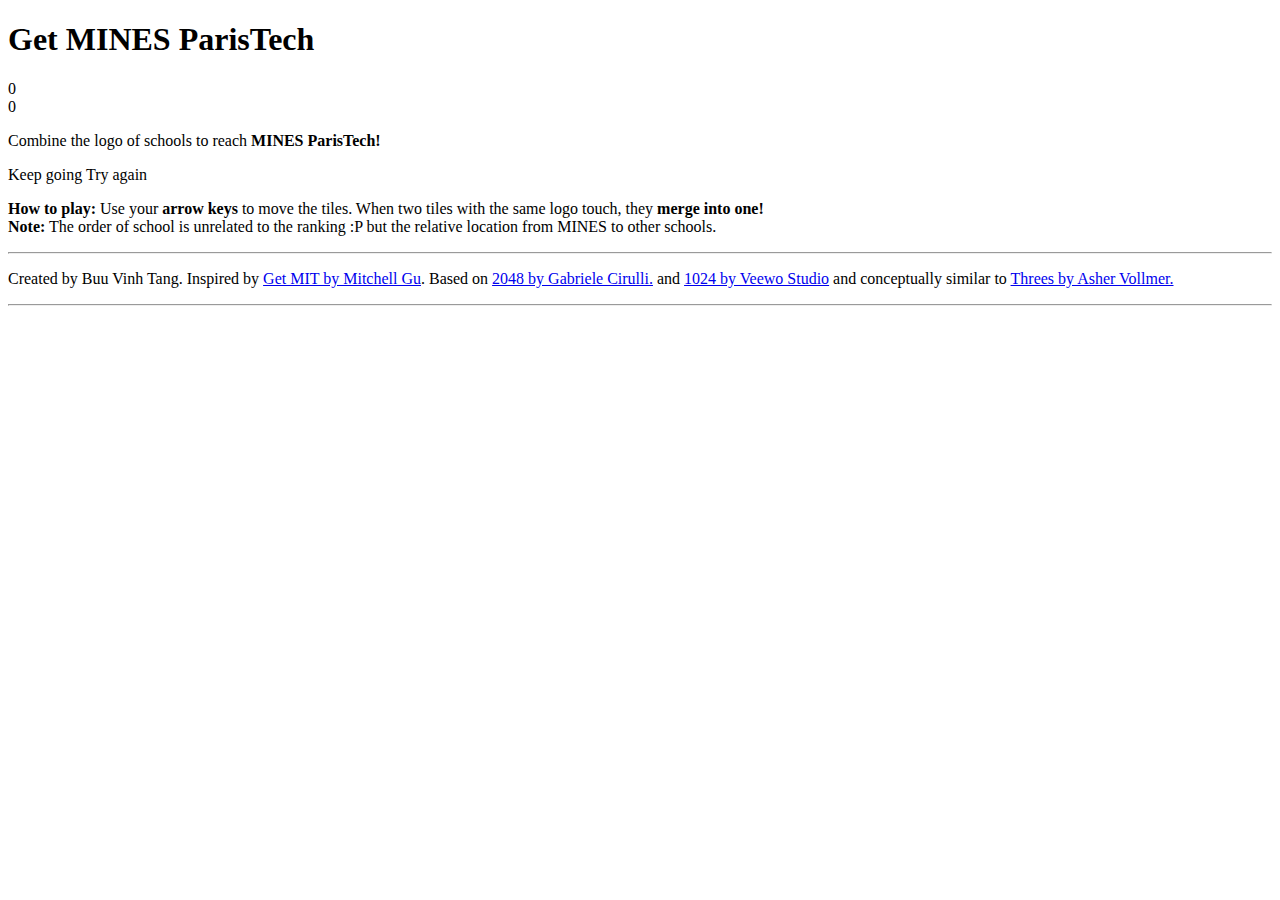
==== GetMINES/main.html @ 09ee4a22 "Update main.html" ====
<!DOCTYPE html>
<html>
<head>
  <meta charset="utf-8">
  <title>GetMINES!</title>

  <link href="style/main.css" rel="stylesheet" type="text/css">
  <link rel="shortcut icon" href="favicon.ico">
  <link rel="apple-touch-icon" href="meta/apple-touch-icon.png">
  <meta name="apple-mobile-web-app-capable" content="yes">

  <meta name="HandheldFriendly" content="True">
  <meta name="MobileOptimized" content="320">
  <meta name="viewport" content="width=device-width, target-densitydpi=160dpi, initial-scale=1.0, maximum-scale=1, user-scalable=no, minimal-ui">
</head>
<body>
  <div class="container">
    <div class="heading">
      <h1 class="title">Get MINES ParisTech</h1>
      <div class="scores-container">
        <div class="score-container">0</div>
        <div class="best-container">0</div>
      </div>
    </div>
    <p class="game-intro">Combine the logo of schools to reach <strong>MINES ParisTech!</strong></span></p>

    <div class="game-container">
      <div class="game-message">
        <p></p>
        <div class="lower">
	        <a class="keep-playing-button">Keep going</a>
          <a class="retry-button">Try again</a>
        </div>
      </div>

      <div class="grid-container">
        <div class="grid-row">
          <div class="grid-cell"></div>
          <div class="grid-cell"></div>
          <div class="grid-cell"></div>
          <div class="grid-cell"></div>
        </div>
        <div class="grid-row">
          <div class="grid-cell"></div>
          <div class="grid-cell"></div>
          <div class="grid-cell"></div>
          <div class="grid-cell"></div>
        </div>
        <div class="grid-row">
          <div class="grid-cell"></div>
          <div class="grid-cell"></div>
          <div class="grid-cell"></div>
          <div class="grid-cell"></div>
        </div>
        <div class="grid-row">
          <div class="grid-cell"></div>
          <div class="grid-cell"></div>
          <div class="grid-cell"></div>
          <div class="grid-cell"></div>
        </div>
      </div>

      <div class="tile-container">

      </div>
    </div>

    <p class="game-explanation">
      <strong class="important">How to play:</strong> Use your <strong>arrow keys</strong> to move the tiles. When two tiles with the same logo touch, they <strong>merge into one!</strong>
      <br><strong class="important">Note:</strong> The order of school is unrelated to the ranking :P but the relative location from MINES to other schools.
    </p>
    <hr>
    <p>
    Created by Buu Vinh Tang. Inspired by <a href="http://mitchellgu.github.io/GetMIT/">Get MIT by Mitchell Gu</a>. Based on <a href="http://gabrielecirulli.com" target="_blank">2048 by Gabriele Cirulli.</a> and <a href="https://itunes.apple.com/us/app/1024!/id823499224" target="_blank">1024 by Veewo Studio</a> and conceptually similar to <a href="http://asherv.com/threes/" target="_blank">Threes by Asher Vollmer.</a>
    </p>
    <hr>
  </div>

  <script src="js/animframe_polyfill.js"></script>
  <script src="js/keyboard_input_manager.js"></script>
  <script src="js/html_actuator.js"></script>
  <script src="js/grid.js"></script>
  <script src="js/tile.js"></script>
  <script src="js/local_score_manager.js"></script>
  <script src="js/game_manager.js"></script>
  <script src="js/application.js"></script>
</body>
</html>
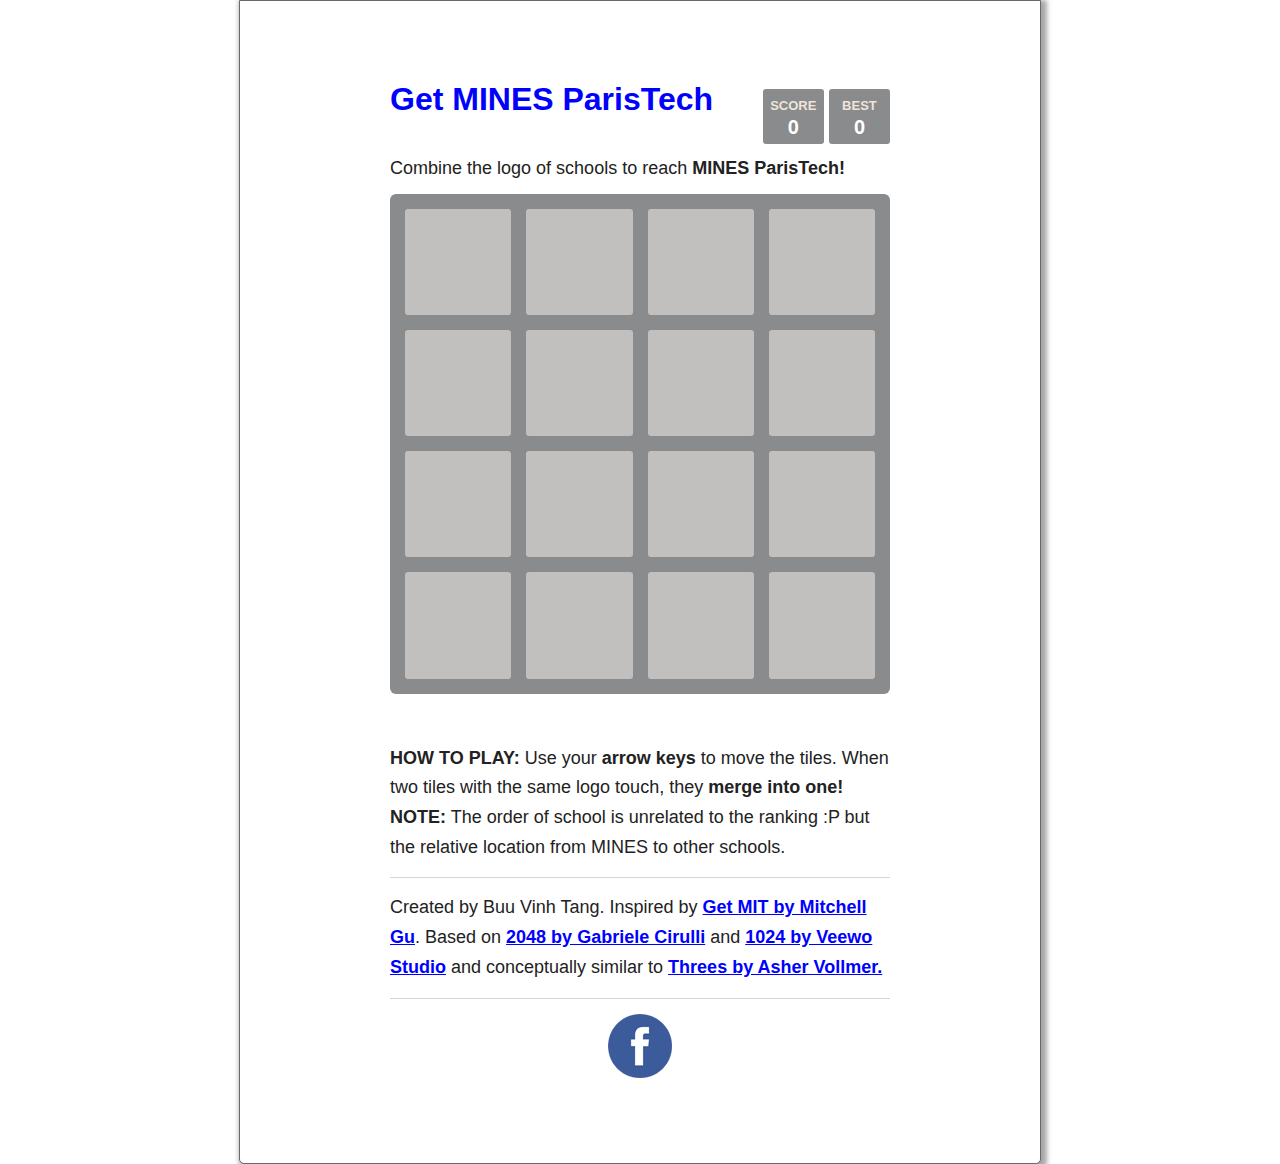
==== commit b82fa281: "fb button" ====
--- a/GetMINES/main.html
+++ b/GetMINES/main.html
@@ -71,10 +71,15 @@
     </p>
     <hr>
     <p>
-    Created by Buu Vinh Tang. Inspired by <a href="http://mitchellgu.github.io/GetMIT/">Get MIT by Mitchell Gu</a>. Based on <a href="http://gabrielecirulli.com" target="_blank">2048 by Gabriele Cirulli.</a> and <a href="https://itunes.apple.com/us/app/1024!/id823499224" target="_blank">1024 by Veewo Studio</a> and conceptually similar to <a href="http://asherv.com/threes/" target="_blank">Threes by Asher Vollmer.</a>
+    Created by Buu Vinh Tang. Inspired by <a href="http://mitchellgu.github.io/GetMIT/">Get MIT by Mitchell Gu</a>. Based on <a href="http://gabrielecirulli.github.io/2048/">2048 by Gabriele Cirulli</a> and <a href="https://itunes.apple.com/us/app/1024!/id823499224" target="_blank">1024 by Veewo Studio</a> and conceptually similar to <a href="http://asherv.com/threes/" target="_blank">Threes by Asher Vollmer.</a>
     </p>
     <hr>
+	<div id="share-buttons">
+	<!-- Facebook -->
+	<center><a href="http://www.facebook.com/sharer.php?u=http://buuvinhtang.github.io/GetMINES/main.html" target="_blank"><img src="img/facebook.png" alt="Facebook" /></a></center>
+	</div>
   </div>
+  
 
   <script src="js/animframe_polyfill.js"></script>
   <script src="js/keyboard_input_manager.js"></script>
--- a/GetMINES/style/main.css
+++ b/GetMINES/style/main.css
@@ -0,0 +1,699 @@
+@import url(fonts/clear-sans.css);
+html, body {
+  margin: 0;
+  padding: 0;
+  background: url(http://www.mines-paristech.fr/Donnees/data15/1525-Mines-ParisTech-Panorama.jpg);
+  background-attachment: fixed;
+  -webkit-background-size: cover;
+  -moz-background-size: cover;
+  -o-background-size: cover;
+  background-size: cover;
+  color: black;
+  color: #222;
+  font-family: "Clear Sans", "Helvetica Neue", Arial, sans-serif;
+  font-size: 18px; }
+
+.heading:after {
+  content: "";
+  display: block;
+  clear: both; }
+
+h1.title {
+  font-size: 32px;
+  font-weight: bold;
+  color: #0000FF;
+  margin: 0;
+  display: block;
+  float: left; }
+
+@-webkit-keyframes move-up {
+  0% {
+    top: 25px;
+    opacity: 1; }
+
+  100% {
+    top: -50px;
+    opacity: 0; } }
+
+@-moz-keyframes move-up {
+  0% {
+    top: 25px;
+    opacity: 1; }
+
+  100% {
+    top: -50px;
+    opacity: 0; } }
+
+@keyframes move-up {
+  0% {
+    top: 25px;
+    opacity: 1; }
+
+  100% {
+    top: -50px;
+    opacity: 0; } }
+
+.scores-container {
+  float: right;
+  text-align: right; }
+
+.score-container, .best-container {
+  position: relative;
+  display: inline-block;
+  background: #8A8B8C;
+  padding: 15px 25px;
+  font-size: 20px;
+  height: 25px;
+  line-height: 47px;
+  font-weight: bold;
+  border-radius: 3px;
+  color: white;
+  margin-top: 8px;
+  text-align: center; }
+  .score-container:after, .best-container:after {
+    position: absolute;
+    width: 100%;
+    top: 10px;
+    left: 0;
+    text-transform: uppercase;
+    font-size: 13px;
+    line-height: 13px;
+    text-align: center;
+    color: #eee4da; }
+  .score-container .score-addition, .best-container .score-addition {
+    position: absolute;
+    right: 30px;
+    color: red;
+    font-size: 25px;
+    line-height: 25px;
+    font-weight: bold;
+    color: rgba(119, 110, 101, 0.9);
+    z-index: 100;
+    -webkit-animation: move-up 600ms ease-in;
+    -moz-animation: move-up 600ms ease-in;
+    animation: move-up 600ms ease-in;
+    -webkit-animation-fill-mode: both;
+    -moz-animation-fill-mode: both;
+    animation-fill-mode: both; }
+
+.score-container:after {
+  content: "Score"; }
+
+.best-container:after {
+  content: "Best"; }
+
+p {
+  margin-top: 0;
+  margin-bottom: 10px;
+  line-height: 1.65; }
+
+a {
+  color: #0000FF;
+  font-weight: bold;
+  text-decoration: underline;
+  cursor: pointer; }
+
+strong.important {
+  text-transform: uppercase; }
+
+hr {
+  border: none;
+  border-bottom: 1px solid #d8d4d0;
+  margin: 15px 0; }
+
+.container {
+  padding: 80px 150px;
+  background: #fff;
+  border: 1px solid #696968;
+  border-radius: 0px 0px 5px 5px;
+  -moz-border-radius: 0px 0px 5px 5px;
+  -webkit-box-shadow: 3px 3px 5px 3px rgba(0, 0, 0, 0.35);
+  box-shadow: 3px 3px 5px 3px rgba(0, 0, 0, 0.35);
+  width: 90%;
+  margin: 0 auto;
+  max-width: 500px;}
+
+@-webkit-keyframes fade-in {
+  0% {
+    opacity: 0; }
+
+  100% {
+    opacity: 1; } }
+
+@-moz-keyframes fade-in {
+  0% {
+    opacity: 0; }
+
+  100% {
+    opacity: 1; } }
+
+@keyframes fade-in {
+  0% {
+    opacity: 0; }
+
+  100% {
+    opacity: 1; } }
+
+.game-container {
+  position: relative;
+  padding: 15px;
+  cursor: default;
+  -webkit-touch-callout: none;
+  -webkit-user-select: none;
+  -moz-user-select: none;
+  background: #8A8B8C;
+  border-radius: 6px;
+  width: 500px;
+  height: 500px;
+  -webkit-box-sizing: border-box;
+  -moz-box-sizing: border-box;
+  box-sizing: border-box; }
+  .game-container .game-message {
+    display: none;
+    position: absolute;
+    top: 0;
+    right: 0;
+    bottom: 0;
+    left: 0;
+    background: rgba(238, 228, 218, 0.5);
+    z-index: 100;
+    text-align: center;
+    -webkit-animation: fade-in 800ms ease 1200ms;
+    -moz-animation: fade-in 800ms ease 1200ms;
+    animation: fade-in 800ms ease 1200ms;
+    -webkit-animation-fill-mode: both;
+    -moz-animation-fill-mode: both;
+    animation-fill-mode: both; }
+    .game-container .game-message p {
+      font-size: 60px;
+      font-weight: bold;
+      height: 60px;
+      line-height: 60px;
+      margin-top: 222px; }
+    .game-container .game-message .lower {
+      display: block;
+      margin-top: 59px; }
+    .game-container .game-message a {
+      display: inline-block;
+      background: #8f7a66;
+      border-radius: 3px;
+      padding: 0 20px;
+      text-decoration: none;
+      color: #f9f6f2;
+      height: 40px;
+      line-height: 42px;
+      margin-left: 9px; }
+      .game-container .game-message a.keep-playing-button {
+        display: none; }
+    .game-container .game-message.game-won {
+      background: rgba(237, 194, 46, 0.5);
+      color: #f9f6f2; }
+      .game-container .game-message.game-won a.keep-playing-button {
+        display: inline-block; }
+    .game-container .game-message.game-won, .game-container .game-message.game-over {
+      display: block; }
+
+.grid-container {
+  position: absolute;
+  z-index: 1; }
+
+.grid-row {
+  margin-bottom: 15px; }
+  .grid-row:last-child {
+    margin-bottom: 0; }
+  .grid-row:after {
+    content: "";
+    display: block;
+    clear: both; }
+
+.grid-cell {
+  width: 106.25px;
+  height: 106.25px;
+  margin-right: 15px;
+  float: left;
+  border-radius: 3px;
+  background: #C2C0BF; }
+  .grid-cell:last-child {
+    margin-right: 0; }
+
+.tile-container {
+  position: absolute;
+  z-index: 2; }
+
+.tile, .tile .tile-inner {
+  width: 107px;
+  height: 107px;
+  line-height: 116.25px; }
+.tile.tile-position-1-1 {
+  -webkit-transform: translate(0px, 0px);
+  -moz-transform: translate(0px, 0px);
+  transform: translate(0px, 0px); }
+.tile.tile-position-1-2 {
+  -webkit-transform: translate(0px, 121px);
+  -moz-transform: translate(0px, 121px);
+  transform: translate(0px, 121px); }
+.tile.tile-position-1-3 {
+  -webkit-transform: translate(0px, 242px);
+  -moz-transform: translate(0px, 242px);
+  transform: translate(0px, 242px); }
+.tile.tile-position-1-4 {
+  -webkit-transform: translate(0px, 363px);
+  -moz-transform: translate(0px, 363px);
+  transform: translate(0px, 363px); }
+.tile.tile-position-2-1 {
+  -webkit-transform: translate(121px, 0px);
+  -moz-transform: translate(121px, 0px);
+  transform: translate(121px, 0px); }
+.tile.tile-position-2-2 {
+  -webkit-transform: translate(121px, 121px);
+  -moz-transform: translate(121px, 121px);
+  transform: translate(121px, 121px); }
+.tile.tile-position-2-3 {
+  -webkit-transform: translate(121px, 242px);
+  -moz-transform: translate(121px, 242px);
+  transform: translate(121px, 242px); }
+.tile.tile-position-2-4 {
+  -webkit-transform: translate(121px, 363px);
+  -moz-transform: translate(121px, 363px);
+  transform: translate(121px, 363px); }
+.tile.tile-position-3-1 {
+  -webkit-transform: translate(242px, 0px);
+  -moz-transform: translate(242px, 0px);
+  transform: translate(242px, 0px); }
+.tile.tile-position-3-2 {
+  -webkit-transform: translate(242px, 121px);
+  -moz-transform: translate(242px, 121px);
+  transform: translate(242px, 121px); }
+.tile.tile-position-3-3 {
+  -webkit-transform: translate(242px, 242px);
+  -moz-transform: translate(242px, 242px);
+  transform: translate(242px, 242px); }
+.tile.tile-position-3-4 {
+  -webkit-transform: translate(242px, 363px);
+  -moz-transform: translate(242px, 363px);
+  transform: translate(242px, 363px); }
+.tile.tile-position-4-1 {
+  -webkit-transform: translate(363px, 0px);
+  -moz-transform: translate(363px, 0px);
+  transform: translate(363px, 0px); }
+.tile.tile-position-4-2 {
+  -webkit-transform: translate(363px, 121px);
+  -moz-transform: translate(363px, 121px);
+  transform: translate(363px, 121px); }
+.tile.tile-position-4-3 {
+  -webkit-transform: translate(363px, 242px);
+  -moz-transform: translate(363px, 242px);
+  transform: translate(363px, 242px); }
+.tile.tile-position-4-4 {
+  -webkit-transform: translate(363px, 363px);
+  -moz-transform: translate(363px, 363px);
+  transform: translate(363px, 363px); }
+
+.tile {
+  position: absolute;
+  -webkit-transition: 100ms ease-in-out;
+  -moz-transition: 100ms ease-in-out;
+  transition: 100ms ease-in-out;
+  -webkit-transition-property: -webkit-transform;
+  -moz-transition-property: -moz-transform;
+  transition-property: transform; }
+  .tile .tile-inner {
+    border-radius: 3px;
+    background: #eee4da;
+    text-align: center;
+    font-weight: bold;
+    z-index: 10;
+    font-size: 55px; }
+  .tile.tile-2 .tile-inner {
+    background: #fff url('../img/ponts.png');
+    background-size: cover;
+    box-shadow: 0 0 30px 10px rgba(243, 215, 116, 0), inset 0 0 0 1px rgba(255, 255, 255, 0); }
+  .tile.tile-4 .tile-inner {
+    background: #fff url('../img/supelec.png');
+    background-size: cover;
+    box-shadow: 0 0 30px 10px rgba(243, 215, 116, 0), inset 0 0 0 1px rgba(255, 255, 255, 0);}
+  .tile.tile-8 .tile-inner {
+    background: #fff url('../img/polytechnique.png');
+    background-size: cover; }
+  .tile.tile-16 .tile-inner {
+    background: #fff url('../img/hec.png');
+    background-size: 115px 105px; }
+  .tile.tile-32 .tile-inner {
+    background: #fff url('../img/centrale_paris.png');
+    background-size: 115px 105px; }
+  .tile.tile-64 .tile-inner {
+    background: #fff url('../img/telecom.png');
+    background-size: cover; }
+  .tile.tile-128 .tile-inner {
+    background: #fff url('../img/agro.png');
+    background-size: cover;
+    box-shadow: 0 0 30px 10px rgba(243, 215, 116, 0.2381), inset 0 0 0 1px rgba(255, 255, 255, 0.14286);
+    font-size: 45px; }
+    @media screen and (max-width: 520px) {
+      .tile.tile-128 .tile-inner {
+        font-size: 25px; } }
+  .tile.tile-256 .tile-inner {
+    background: #fff url('../img/espci.png');
+    background-size: 100px 100px;
+    box-shadow: 0 0 30px 10px rgba(243, 215, 116, 0.31746), inset 0 0 0 1px rgba(255, 255, 255, 0.19048);
+    font-size: 45px; }
+    @media screen and (max-width: 520px) {
+      .tile.tile-256 .tile-inner {
+        font-size: 25px; } }
+  .tile.tile-512 .tile-inner {
+    background: #fff url('../img/ens.png');
+    background-size: cover;
+    box-shadow: 0 0 30px 10px rgba(243, 215, 116, 0.39683), inset 0 0 0 1px rgba(255, 255, 255, 0.2381);
+    font-size: 45px; }
+    @media screen and (max-width: 520px) {
+      .tile.tile-512 .tile-inner {
+        font-size: 25px; } }
+  .tile.tile-1024 .tile-inner {
+    background: #fff url('../img/chimie.png');
+    background-size: cover;
+    box-shadow: 0 0 30px 10px rgba(243, 215, 116, 0.47619), inset 0 0 0 1px rgba(255, 255, 255, 0.28571);
+    font-size: 35px; }
+    @media screen and (max-width: 520px) {
+      .tile.tile-1024 .tile-inner {
+        font-size: 15px; } }
+  .tile.tile-2048 .tile-inner {
+    background: #fff url('../img/mines.png');
+    background-size: cover;
+    box-shadow: 0 0 30px 10px rgba(243, 215, 116, 0.55556), inset 0 0 0 1px rgba(255, 255, 255, 0.33333);
+    font-size: 35px; }
+    @media screen and (max-width: 520px) {
+      .tile.tile-2048 .tile-inner {
+        font-size: 15px; } }
+  .tile.tile-super .tile-inner {
+    background: #fff url('../img/champion.png');
+    background-size: 105px 105px;
+	box-shadow: 0 0 30px 10px rgba(243, 215, 116, 0.55556), inset 0 0 0 1px rgba(255, 255, 255, 0);
+    font-size: 30px; }
+    @media screen and (max-width: 520px) {
+      .tile.tile-super .tile-inner {
+        font-size: 10px; } }
+
+@-webkit-keyframes appear {
+  0% {
+    opacity: 0;
+    -webkit-transform: scale(0);
+    -moz-transform: scale(0);
+    transform: scale(0); }
+
+  100% {
+    opacity: 1;
+    -webkit-transform: scale(1);
+    -moz-transform: scale(1);
+    transform: scale(1); } }
+
+@-moz-keyframes appear {
+  0% {
+    opacity: 0;
+    -webkit-transform: scale(0);
+    -moz-transform: scale(0);
+    transform: scale(0); }
+
+  100% {
+    opacity: 1;
+    -webkit-transform: scale(1);
+    -moz-transform: scale(1);
+    transform: scale(1); } }
+
+@keyframes appear {
+  0% {
+    opacity: 0;
+    -webkit-transform: scale(0);
+    -moz-transform: scale(0);
+    transform: scale(0); }
+
+  100% {
+    opacity: 1;
+    -webkit-transform: scale(1);
+    -moz-transform: scale(1);
+    transform: scale(1); } }
+
+.tile-new .tile-inner {
+  -webkit-animation: appear 200ms ease 100ms;
+  -moz-animation: appear 200ms ease 100ms;
+  animation: appear 200ms ease 100ms;
+  -webkit-animation-fill-mode: backwards;
+  -moz-animation-fill-mode: backwards;
+  animation-fill-mode: backwards; }
+
+@-webkit-keyframes pop {
+  0% {
+    -webkit-transform: scale(0);
+    -moz-transform: scale(0);
+    transform: scale(0); }
+
+  50% {
+    -webkit-transform: scale(1.2);
+    -moz-transform: scale(1.2);
+    transform: scale(1.2); }
+
+  100% {
+    -webkit-transform: scale(1);
+    -moz-transform: scale(1);
+    transform: scale(1); } }
+
+@-moz-keyframes pop {
+  0% {
+    -webkit-transform: scale(0);
+    -moz-transform: scale(0);
+    transform: scale(0); }
+
+  50% {
+    -webkit-transform: scale(1.2);
+    -moz-transform: scale(1.2);
+    transform: scale(1.2); }
+
+  100% {
+    -webkit-transform: scale(1);
+    -moz-transform: scale(1);
+    transform: scale(1); } }
+
+@keyframes pop {
+  0% {
+    -webkit-transform: scale(0);
+    -moz-transform: scale(0);
+    transform: scale(0); }
+
+  50% {
+    -webkit-transform: scale(1.2);
+    -moz-transform: scale(1.2);
+    transform: scale(1.2); }
+
+  100% {
+    -webkit-transform: scale(1);
+    -moz-transform: scale(1);
+    transform: scale(1); } }
+
+.tile-merged .tile-inner {
+  z-index: 20;
+  -webkit-animation: pop 200ms ease 100ms;
+  -moz-animation: pop 200ms ease 100ms;
+  animation: pop 200ms ease 100ms;
+  -webkit-animation-fill-mode: backwards;
+  -moz-animation-fill-mode: backwards;
+  animation-fill-mode: backwards; }
+
+.game-intro {
+  margin: 10px 0; }
+
+.game-explanation {
+  margin-top: 50px; }
+
+@media screen and (max-width: 850px) {
+  html, body {
+    font-size: 15px; }
+
+  body {
+    padding: 0 20px; }
+
+  h1.title {
+    font-size: 36px;
+    margin-top: 5px; }
+
+  .container {
+    width: 280px;
+    margin: 0 auto;
+    padding: 50px; }
+
+  .score-container, .best-container {
+    margin-top: 0;
+    padding: 10px 8px;
+    font-size: inherit;
+    min-width: 40px; }
+
+  .heading {
+    margin-bottom: 10px; }
+
+  .game-container {
+    
+    position: relative;
+    padding: 10px;
+    cursor: default;
+    -webkit-touch-callout: none;
+    -webkit-user-select: none;
+    -moz-user-select: none;
+    border-radius: 6px;
+    width: 280px;
+    height: 280px;
+    -webkit-box-sizing: border-box;
+    -moz-box-sizing: border-box;
+    box-sizing: border-box; }
+    .game-container .game-message {
+      display: none;
+      position: absolute;
+      top: 0;
+      right: 0;
+      bottom: 0;
+      left: 0;
+      background: rgba(238, 228, 218, 0.5);
+      z-index: 100;
+      text-align: center;
+      -webkit-animation: fade-in 800ms ease 1200ms;
+      -moz-animation: fade-in 800ms ease 1200ms;
+      animation: fade-in 800ms ease 1200ms;
+      -webkit-animation-fill-mode: both;
+      -moz-animation-fill-mode: both;
+      animation-fill-mode: both; }
+      .game-container .game-message p {
+        font-size: 60px;
+        font-weight: bold;
+        height: 60px;
+        line-height: 60px;
+        margin-top: 222px; }
+      .game-container .game-message .lower {
+        display: block;
+        margin-top: 59px; }
+      .game-container .game-message a {
+        display: inline-block;
+        background: #8f7a66;
+        border-radius: 3px;
+        padding: 0 20px;
+        text-decoration: none;
+        color: #f9f6f2;
+        height: 40px;
+        line-height: 42px;
+        margin-left: 9px; }
+        .game-container .game-message a.keep-playing-button {
+          display: none; }
+      .game-container .game-message.game-won {
+        background: rgba(237, 194, 46, 0.5);
+        color: #f9f6f2; }
+        .game-container .game-message.game-won a.keep-playing-button {
+          display: inline-block; }
+      .game-container .game-message.game-won, .game-container .game-message.game-over {
+        display: block;  }
+
+  .grid-container {
+    position: absolute;
+    z-index: 1; }
+
+  .grid-row {
+    margin-bottom: 10px; }
+    .grid-row:last-child {
+      margin-bottom: 0; }
+    .grid-row:after {
+      content: "";
+      display: block;
+      clear: both; }
+
+  .grid-cell {
+    width: 57.5px;
+    height: 57.5px;
+    margin-right: 10px;
+    float: left;
+    border-radius: 3px; }
+    .grid-cell:last-child {
+      margin-right: 0; }
+
+  .tile-container {
+    position: absolute;
+    z-index: 2; }
+
+  .tile, .tile .tile-inner {
+    width: 58px;
+    height: 58px;
+    line-height: 67.5px; }
+  .tile.tile-position-1-1 {
+    -webkit-transform: translate(0px, 0px);
+    -moz-transform: translate(0px, 0px);
+    transform: translate(0px, 0px); }
+  .tile.tile-position-1-2 {
+    -webkit-transform: translate(0px, 67px);
+    -moz-transform: translate(0px, 67px);
+    transform: translate(0px, 67px); }
+  .tile.tile-position-1-3 {
+    -webkit-transform: translate(0px, 135px);
+    -moz-transform: translate(0px, 135px);
+    transform: translate(0px, 135px); }
+  .tile.tile-position-1-4 {
+    -webkit-transform: translate(0px, 202px);
+    -moz-transform: translate(0px, 202px);
+    transform: translate(0px, 202px); }
+  .tile.tile-position-2-1 {
+    -webkit-transform: translate(67px, 0px);
+    -moz-transform: translate(67px, 0px);
+    transform: translate(67px, 0px); }
+  .tile.tile-position-2-2 {
+    -webkit-transform: translate(67px, 67px);
+    -moz-transform: translate(67px, 67px);
+    transform: translate(67px, 67px); }
+  .tile.tile-position-2-3 {
+    -webkit-transform: translate(67px, 135px);
+    -moz-transform: translate(67px, 135px);
+    transform: translate(67px, 135px); }
+  .tile.tile-position-2-4 {
+    -webkit-transform: translate(67px, 202px);
+    -moz-transform: translate(67px, 202px);
+    transform: translate(67px, 202px); }
+  .tile.tile-position-3-1 {
+    -webkit-transform: translate(135px, 0px);
+    -moz-transform: translate(135px, 0px);
+    transform: translate(135px, 0px); }
+  .tile.tile-position-3-2 {
+    -webkit-transform: translate(135px, 67px);
+    -moz-transform: translate(135px, 67px);
+    transform: translate(135px, 67px); }
+  .tile.tile-position-3-3 {
+    -webkit-transform: translate(135px, 135px);
+    -moz-transform: translate(135px, 135px);
+    transform: translate(135px, 135px); }
+  .tile.tile-position-3-4 {
+    -webkit-transform: translate(135px, 202px);
+    -moz-transform: translate(135px, 202px);
+    transform: translate(135px, 202px); }
+  .tile.tile-position-4-1 {
+    -webkit-transform: translate(202px, 0px);
+    -moz-transform: translate(202px, 0px);
+    transform: translate(202px, 0px); }
+  .tile.tile-position-4-2 {
+    -webkit-transform: translate(202px, 67px);
+    -moz-transform: translate(202px, 67px);
+    transform: translate(202px, 67px); }
+  .tile.tile-position-4-3 {
+    -webkit-transform: translate(202px, 135px);
+    -moz-transform: translate(202px, 135px);
+    transform: translate(202px, 135px); }
+  .tile.tile-position-4-4 {
+    -webkit-transform: translate(202px, 202px);
+    -moz-transform: translate(202px, 202px);
+    transform: translate(202px, 202px); }
+
+  .game-container {
+    margin-top: 20px; }
+
+  .tile .tile-inner {
+    font-size: 35px; }
+
+  .game-message p {
+    font-size: 30px !important;
+    height: 30px !important;
+    line-height: 30px !important;
+    margin-top: 90px !important; }
+  .game-message .lower {
+    margin-top: 30px !important; }
+   }
+   
